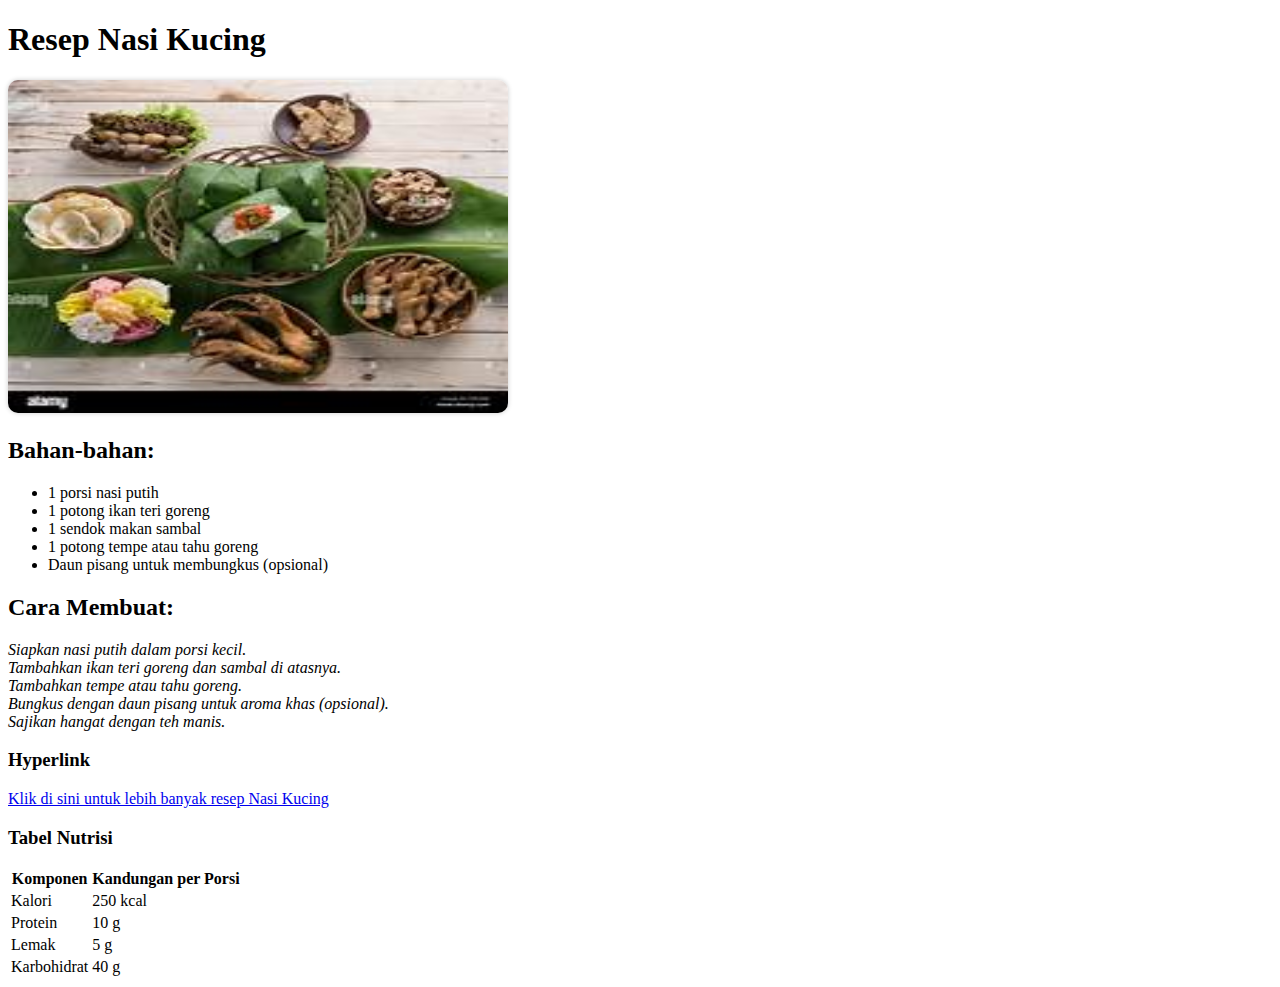
==== index.html @ b0d82874 "changes to index" ====
<!DOCTYPE html>
<html lang="id">
<head>
    <meta charset="UTF-8">
    <meta name="viewport" content="width=device-width, initial-scale=1.0">
    <title>Resep Nasi Kucing</title>
    
</head>
<body>
    <div class="container">
        <h1 class="center">Resep Nasi Kucing</h1>
        <div class="center">
            <img src="th.jpg" alt="Pantai Meko" width="500" height="333" style="border-radius: 10px; box-shadow: 0px 0px 5px rgba(0,0,0,0.2);">
        </div>
        
        <h2>Bahan-bahan:</h2>
        <ul>
            <li>1 porsi nasi putih</li>
            <li>1 potong ikan teri goreng</li>
            <li>1 sendok makan sambal</li>
            <li>1 potong tempe atau tahu goreng</li>
            <li>Daun pisang untuk membungkus (opsional)</li>
        </ul>
        
        <h2>Cara Membuat:</h2>
        <p><em>
            <li>Siapkan nasi putih dalam porsi kecil.</li>
            <li>Tambahkan ikan teri goreng dan sambal di atasnya.</li>
            <li>Tambahkan tempe atau tahu goreng.</li>
            <li>Bungkus dengan daun pisang untuk aroma khas (opsional).</li>
            <li>Sajikan hangat dengan teh manis.</li>
        </em>
    </p>
        
        <h3>Hyperlink</h3>
        <p><a href="https://www.resepnasikucing.com" target="_blank">Klik di sini untuk lebih banyak resep Nasi Kucing</a></p>
        
        <h3>Tabel Nutrisi</h3>
        <table>
            <tr>
                <th>Komponen</th>
                <th>Kandungan per Porsi</th>
            </tr>
            <tr>
                <td>Kalori</td>
                <td>250 kcal</td>
            </tr>
            <tr>
                <td>Protein</td>
                <td>10 g</td>
            </tr>
            <tr>
                <td>Lemak</td>
                <td>5 g</td>
            </tr>
            <tr>
                <td>Karbohidrat</td>
                <td>40 g</td>
            </tr>
        </table>
    </div>
</body>
</html>
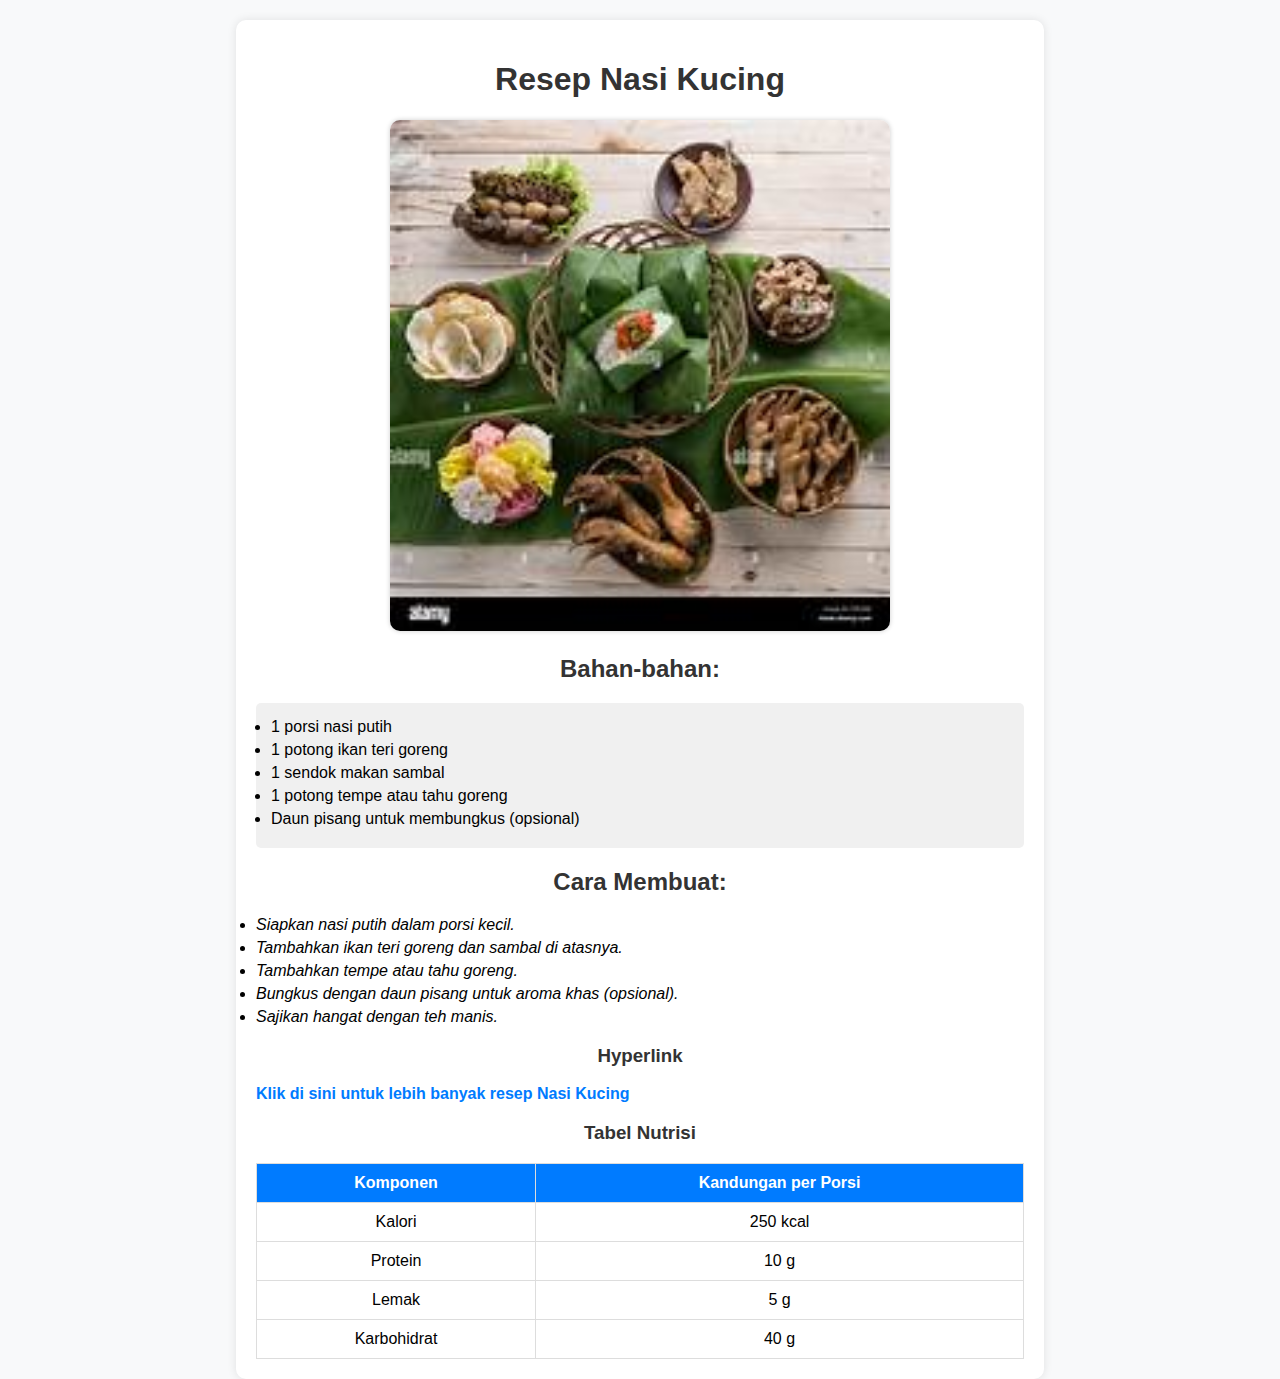
==== commit dc8c719e: "Menambahkan file style.css untuk styling formulir" ====
--- a/index.html
+++ b/index.html
@@ -6,11 +6,12 @@
     <title>Resep Nasi Kucing</title>
     
 </head>
+<link rel="stylesheet" href="style.css">
 <body>
     <div class="container">
         <h1 class="center">Resep Nasi Kucing</h1>
         <div class="center">
-            <img src="th.jpg" alt="Pantai Meko" width="500" height="333" style="border-radius: 10px; box-shadow: 0px 0px 5px rgba(0,0,0,0.2);">
+            <img src="th.jpg" alt="Nasi Kucing" width="500" height="333" style="border-radius: 10px; box-shadow: 0px 0px 5px rgba(0,0,0,0.2);">
         </div>
         
         <h2>Bahan-bahan:</h2>
@@ -60,4 +61,4 @@
         </table>
     </div>
 </body>
-</html>+</html>
--- a/style.css
+++ b/style.css
@@ -0,0 +1,59 @@
+
+body {
+    font-family: Arial, sans-serif;
+    margin: 0;
+    padding: 0;
+    background-color: #f8f9fa;
+}
+.container {
+    width: 60%;
+    margin: auto;
+    background: white;
+    padding: 20px;
+    box-shadow: 0px 0px 10px rgba(0, 0, 0, 0.1);
+    border-radius: 10px;
+    margin-top: 20px;
+}
+h1, h2, h3 {
+    text-align: center;
+    color: #333;
+}
+.center {
+    text-align: center;
+}
+img {
+    max-width: 100%;
+    height: auto;
+    border-radius: 10px;
+    box-shadow: 0px 0px 5px rgba(0,0,0,0.2);
+}
+ul {
+    background: #f0f0f0;
+    padding: 15px;
+    border-radius: 5px;
+}
+li {
+    margin-bottom: 5px;
+}
+p a {
+    color: #007bff;
+    text-decoration: none;
+    font-weight: bold;
+}
+table {
+    width: 100%;
+    border-collapse: collapse;
+    margin-top: 10px;
+}
+table, th, td {
+    border: 1px solid #ddd;
+    text-align: center;
+}
+th, td {
+    padding: 10px;
+}
+th {
+    background-color: #007bff;
+    color: white;
+}
+
